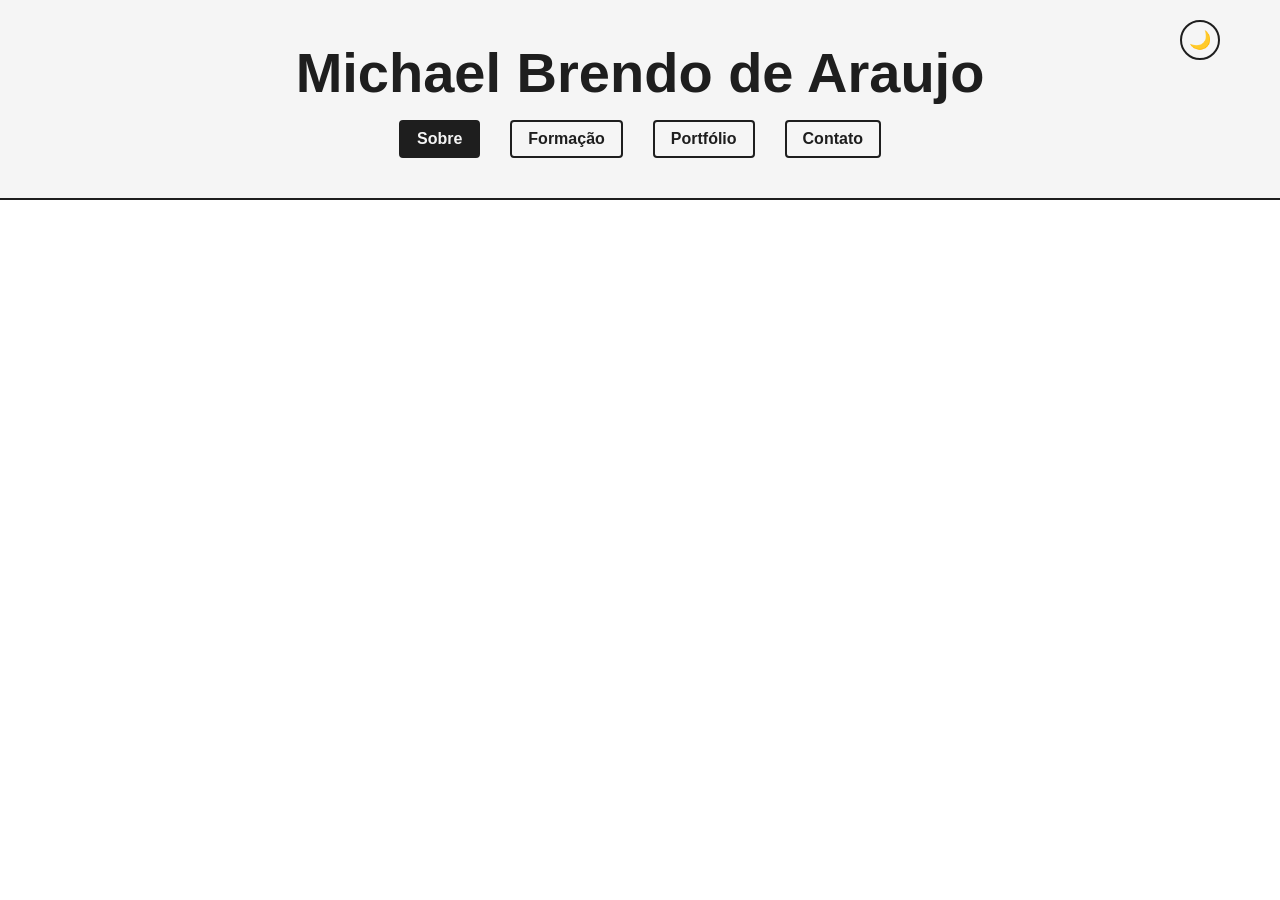
==== docs/index.html @ ba91e986 "Menu" ====
<!DOCTYPE html>
<html lang="pt-BR"> 
<head>
    <meta charset="UTF-8">
    <!-- Garante o design responsivo, fazendo o site se ajustar ao tamanho da tela do celular/monitor -->
    <meta name="viewport" content="width=device-width, initial-scale=1.0">
    <title>Sobre</title>
    
    <!-- Lê a preferência do usuário e aplica o tema escuro antes da página carregar, evitando o piscar branco na tela -->
    <script>if(localStorage.getItem('tema')==='dark')document.documentElement.classList.add('dark');</script>
    
    <!-- Vincula o arquivo CSS -->
    <link rel="stylesheet" href="../CSS/style.css">
</head>
<body>

    <!-- Div vazia que serve como espaço reservado onde o JavaScript injetará o menu -->
    <div id="menu-container"></div> 

    <!-- Carrega e executa a lógica em JavaScript, responsável por puxar o menu e gerenciar a troca de temas -->
    <script src="../JS/script.js"></script> 
    
</body>
</html>
---- CSS/style.css ----
/* Variáveis*/
:root {
    --fundo-pagina: #FFFFFF;
    --fundo-header: #F5F5F5;
    --cor-texto: #1E1E1E;
    --borda-cor: #1E1E1E;
    --fundo-hover: #1E1E1E;
    --cor-texto-hover: #f5f5f5;
    --ativo-cor-botao: #1e1e1e;
    --ativo-texto-botao: #f5f5f5;
}

/* Quando a página tiver no tema dark*/
:root.dark {
    --fundo-pagina: #121212;
    --fundo-header: #1E1E1E;
    --cor-texto: #F5F5F5;
    --borda-cor: #F5F5F5;
    --fundo-hover: #f5f5f5;
    --cor-texto-hover: #1e1e1e;
    --ativo-cor-botao: #f5f5f5;
    --ativo-texto-botao: #1e1e1e;
}

body {
    margin: 0; /* reseta a margin do navegador para 0*/
    padding: 0; /* reseta o padding do navegador para 0*/
    padding-top: 202px; /* Adiciona um espaço entre o menu, já que o menu vai ser fixo na tela */
    background-color: var(--fundo-pagina);
    color: var(--cor-texto);
    font-family: sans-serif;
    transition: background-color 0.3s, color 0.3s; /* Deixa a transição de cor suave */
}

header {
    background-color: var(--fundo-header); /* Define a cor de fundo */
    color: var(--cor-texto); /* Muda a cor do texto dentro do header  */
    text-align: center;  /* Centraliza o nome e os links no meio da tela */
    padding: 40px 20px;  /* Dá 40px de espaço em cima/baixo e 20px nas laterais */
    border-bottom: 2px solid var(--borda-cor); /* Coloca uma borda no final do menu */
    /* Força o menu a ficar fixo no topo da tela */
    position: fixed;   
    top: 0;            
    left: 0;           
    width: 100%;       
    z-index: 1000; /* Garente que o menu fique na frente de qualquer elemento*/ 
    box-sizing: border-box; /* Garante que o padding e a borda não aumentem o tamanho total do menu, evitando que ele passe da largura da tela */
}

header h1 {
    margin: 0 0 15px 0; /* Zera as margens e deixa só 15px de espaço abaixo do título */
    font-size: 3.5rem; /* Deixa o tamanho da fonte grande e destacado */
    font-family: sans-serif; /* Muda a font */
}

header nav ul {
    display: flex;  /* Ativa o Flexbox para alinhar os itens lado a lado */
    justify-content: center; /* Centraliza horizontalmente os botões no meio da barra */
    list-style: none; /* Remove o comportamento padrão de estilos da lista */
    padding: 0; /* Remove o recuo padrão que a lista tem na esquerda */
    margin: 0;  /* Remove margens padrão */
    gap: 30px;  /* Cria um espaço de 30px entre os botoes */
}

header nav a {
    color: var(--cor-texto); /* Cor dos links */
    text-decoration: none; /* Remove o sublinhado do link */
    font-family: sans-serif;  /* Muda a fonte */
    font-weight: bold; /* Deixa o texto em negrito */
    display: inline-block; /* Permite aplicar espaçamento interno (padding) no link */
    padding: 8px 16px; /* Cria o espaço interno do botão (8px cima/baixo, 16px lados) */
    border-radius: 4px; /* Deixa as bordinhas do botão levemente arredondadas */
    transition: 0.3s; /* Deixa a mudança de cor suave */
    border: 2px solid var(--borda-cor); /* Coloca uma borda nos botoes */

}

header nav a:hover {
    color: var(--cor-texto-hover); /* Muda a cor do link quando o mouse passa em cima */
    background: var(--fundo-hover); /* Muda a cor do fundo para dar contraste */
}

/* Configuração do estilo dos botoes do menu quando ele é a pagina ativa */
header nav a.ativo {
    background-color: var(--ativo-cor-botao);
    color: var(--ativo-texto-botao);            
}

/* Estilo do Botão de Alternar Tema */
#botao-tema {
    position: absolute;
    top: 20px;
    right: 60px; /* Alinha o botão no canto direito do menu */
    background: transparent;
    border: 2px solid var(--borda-cor);
    border-radius: 50%; /* Deixa o botão totalmente redondo */
    width: 40px;
    height: 40px;
    font-size: 18px;
    cursor: pointer;
    display: flex;
    align-items: center;
    justify-content: center;
    transition: 0.3s;
}

#botao-tema:hover {
    transform: scale(1.1); /* Dá um leve zoom ao passar o mouse */
}
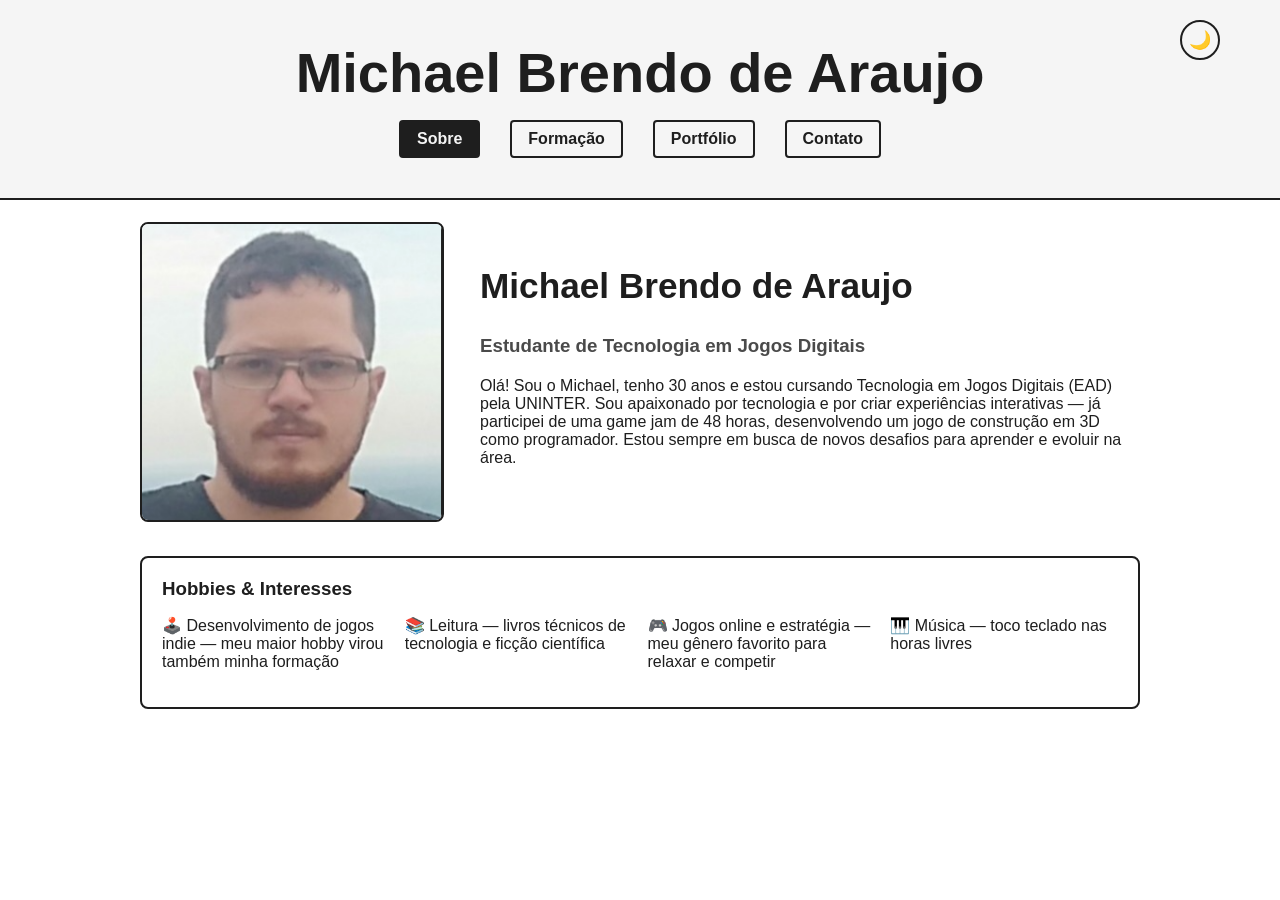
==== commit dbe13ac0: "Página sobre" ====
--- a/docs/index.html
+++ b/docs/index.html
@@ -10,15 +10,43 @@
     <script>if(localStorage.getItem('tema')==='dark')document.documentElement.classList.add('dark');</script>
     
     <!-- Vincula o arquivo CSS -->
-    <link rel="stylesheet" href="../CSS/style.css">
+    <link rel="stylesheet" href="CSS/style.css">
 </head>
 <body>
+    <main class="container-sobre">
+        <!-- Bloco de cima: Foto e Texto lado a lado -->
+        <div class="perfil-topo">
+            <!-- Lado Esquerdo: Foto/Avatar -->
+            <div class="perfil-foto">
+                <img src="Fotos/Foto.png" alt="Foto de Michael Brendo de Araujo">
+                <!-- Dica: Crie uma pasta chamada 'Fotos' dentro de docs para guardar sua imagem -->
+            </div>
+
+            <!-- Lado Direito: Texto de apresentação -->
+            <div class="perfil-texto">
+                <h2>Michael Brendo de Araujo</h2>
+                <h3>Estudante de Tecnologia em Jogos Digitais</h3>
+                <p>Olá! Sou o Michael, tenho 30 anos e estou cursando Tecnologia em Jogos Digitais (EAD) pela UNINTER. Sou apaixonado por tecnologia e por criar experiências interativas — já participei de uma game jam de 48 horas, desenvolvendo um jogo de construção em 3D como programador. Estou sempre em busca de novos desafios para aprender e evoluir na área.</p>
+            </div>
+        </div>
+
+        <!-- Bloco de baixo: Hobbies e Interesses ocupando a largura total -->
+        <div class="perfil-hobbies">
+            <h3>Hobbies & Interesses</h3>
+            <ul>
+                <li>🕹️ Desenvolvimento de jogos indie — meu maior hobby virou também minha formação</li>
+                <li>📚 Leitura — livros técnicos de tecnologia e ficção científica</li>
+                <li>🎮 Jogos online e estratégia — meu gênero favorito para relaxar e competir</li>
+                <li>🎹 Música — toco teclado nas horas livres</li>
+            </ul>
+        </div>
+    </main>
 
     <!-- Div vazia que serve como espaço reservado onde o JavaScript injetará o menu -->
     <div id="menu-container"></div> 
 
     <!-- Carrega e executa a lógica em JavaScript, responsável por puxar o menu e gerenciar a troca de temas -->
-    <script src="../JS/script.js"></script> 
+    <script src="JS/script.js"></script>
     
 </body>
 </html>
--- a/docs/CSS/style.css
+++ b/docs/CSS/style.css
@@ -0,0 +1,186 @@
+/* Variáveis*/
+:root {
+    --fundo-pagina: #FFFFFF;
+    --fundo-header: #F5F5F5;
+    --cor-texto: #1E1E1E;
+    --borda-cor: #1E1E1E;
+    --fundo-hover: #1E1E1E;
+    --cor-texto-hover: #f5f5f5;
+    --ativo-cor-botao: #1e1e1e;
+    --ativo-texto-botao: #f5f5f5;
+}
+
+/* Quando a página tiver no tema dark*/
+:root.dark {
+    --fundo-pagina: #121212;
+    --fundo-header: #1E1E1E;
+    --cor-texto: #F5F5F5;
+    --borda-cor: #F5F5F5;
+    --fundo-hover: #f5f5f5;
+    --cor-texto-hover: #1e1e1e;
+    --ativo-cor-botao: #f5f5f5;
+    --ativo-texto-botao: #1e1e1e;
+}
+
+body {
+    margin: 0; /* reseta a margin do navegador para 0*/
+    padding: 0; /* reseta o padding do navegador para 0*/
+    padding-top: 202px; /* Adiciona um espaço entre o menu, já que o menu vai ser fixo na tela */
+    background-color: var(--fundo-pagina);
+    color: var(--cor-texto);
+    font-family: sans-serif;
+    transition: background-color 0.3s, color 0.3s; /* Deixa a transição de cor suave */
+}
+
+header {
+    background-color: var(--fundo-header); /* Define a cor de fundo */
+    color: var(--cor-texto); /* Muda a cor do texto dentro do header  */
+    text-align: center;  /* Centraliza o nome e os links no meio da tela */
+    padding: 40px 20px;  /* Dá 40px de espaço em cima/baixo e 20px nas laterais */
+    border-bottom: 2px solid var(--borda-cor); /* Coloca uma borda no final do menu */
+    /* Força o menu a ficar fixo no topo da tela */
+    position: fixed;   
+    top: 0;            
+    left: 0;           
+    width: 100%;       
+    z-index: 1000; /* Garente que o menu fique na frente de qualquer elemento*/ 
+    box-sizing: border-box; /* Garante que o padding e a borda não aumentem o tamanho total do menu, evitando que ele passe da largura da tela */
+}
+
+header h1 {
+    margin: 0 0 15px 0; /* Zera as margens e deixa só 15px de espaço abaixo do título */
+    font-size: 3.5rem; /* Deixa o tamanho da fonte grande e destacado */
+    font-family: sans-serif; /* Muda a font */
+}
+
+header nav ul {
+    display: flex;  /* Ativa o Flexbox para alinhar os itens lado a lado */
+    justify-content: center; /* Centraliza horizontalmente os botões no meio da barra */
+    list-style: none; /* Remove o comportamento padrão de estilos da lista */
+    padding: 0; /* Remove o recuo padrão que a lista tem na esquerda */
+    margin: 0;  /* Remove margens padrão */
+    gap: 30px;  /* Cria um espaço de 30px entre os botoes */
+}
+
+header nav a {
+    color: var(--cor-texto); /* Cor dos links */
+    text-decoration: none; /* Remove o sublinhado do link */
+    font-family: sans-serif;  /* Muda a fonte */
+    font-weight: bold; /* Deixa o texto em negrito */
+    display: inline-block; /* Permite aplicar espaçamento interno (padding) no link */
+    padding: 8px 16px; /* Cria o espaço interno do botão (8px cima/baixo, 16px lados) */
+    border-radius: 4px; /* Deixa as bordinhas do botão levemente arredondadas */
+    transition: 0.3s; /* Deixa a mudança de cor suave */
+    border: 2px solid var(--borda-cor); /* Coloca uma borda nos botoes */
+
+}
+
+header nav a:hover {
+    color: var(--cor-texto-hover); /* Muda a cor do link quando o mouse passa em cima */
+    background: var(--fundo-hover); /* Muda a cor do fundo para dar contraste */
+}
+
+/* Configuração do estilo dos botoes do menu quando ele é a pagina ativa */
+header nav a.ativo {
+    background-color: var(--ativo-cor-botao);
+    color: var(--ativo-texto-botao);            
+}
+
+/* Estilo do Botão de Alternar Tema */
+#botao-tema {
+    position: absolute;
+    top: 20px;
+    right: 60px; /* Alinha o botão no canto direito do menu */
+    background: transparent;
+    border: 2px solid var(--borda-cor);
+    border-radius: 50%; /* Deixa o botão totalmente redondo */
+    width: 40px;
+    height: 40px;
+    font-size: 18px;
+    cursor: pointer;
+    display: flex;
+    align-items: center;
+    justify-content: center;
+    transition: 0.3s;
+}
+
+#botao-tema:hover {
+    transform: scale(1.1); /* Dá um leve zoom ao passar o mouse */
+}
+
+/* Pagina sobre */
+
+/* Container principal que segura todo o conteúdo abaixo do menu */
+.container-sobre {
+    max-width: 1000px; /* Define uma largura máxima elegante para o conteúdo */
+    margin: 0 auto;    /* Centraliza o bloco inteiro no meio da tela */
+    padding: 20px;
+    display: flex;
+    flex-direction: column;
+    gap: 30px;         /* Espaçamento vertical entre os blocos */
+}
+
+/* Flexbox para colocar a foto e o texto lado a lado */
+.perfil-topo {
+    display: flex;
+    gap: 40px;         /* Espaço entre a foto e o texto */
+    align-items: center; /* Alinha os dois verticalmente pelo meio */
+    flex-wrap: wrap;   /* Se a tela for pequena (celular), a foto fica em cima e o texto embaixo */
+}
+
+/* Estilização do bloco da foto */
+.perfil-foto {
+    flex: 1;           
+    min-width: 250px;  /* Garante que o bloco não fique espremido */
+    max-width: 300px;  /* Limita o tamanho máximo da foto */
+}
+
+.perfil-foto img {
+    width: 100%;       /* Faz a imagem ocupar todo o espaço do bloco */
+    height: auto;
+    border-radius: 8px; /* Deixa as bordas da foto levemente arredondadas */
+    border: 2px solid var(--borda-cor); /* Usa a sua variável de borda */
+}
+
+/* Estilização do bloco de texto de apresentação */
+.perfil-texto {
+    flex: 2;           /* Faz o texto ocupar mais espaço que a foto */
+    min-width: 300px;
+}
+
+.perfil-texto h2 {
+    margin-top: 0;
+    font-size: 2.2rem;
+}
+
+.perfil-texto h3 {
+    color: var(--cor-texto);
+    opacity: 0.8;      /* Deixa a profissão ligeiramente mais suave */
+    margin-bottom: 20px;
+}
+
+/* Estilização do bloco inferior (Hobbies) */
+.perfil-hobbies {
+    width: 100%;
+    padding: 20px;
+    border: 2px solid var(--borda-cor);
+    border-radius: 8px;
+    box-sizing: border-box;
+}
+
+.perfil-hobbies h3 {
+    margin-top: 0;
+    margin-bottom: 15px;
+}
+
+.perfil-hobbies ul {
+    list-style: none;  /* Remove as bolinhas padrão */
+    padding: 0;
+    display: grid;     /* Organiza os hobbies em colunas modernas */
+    grid-template-columns: repeat(auto-fit, minmax(200px, 1fr));
+    gap: 15px;
+}
+
+.perfil-hobbies li {
+    font-weight: 500;
+}
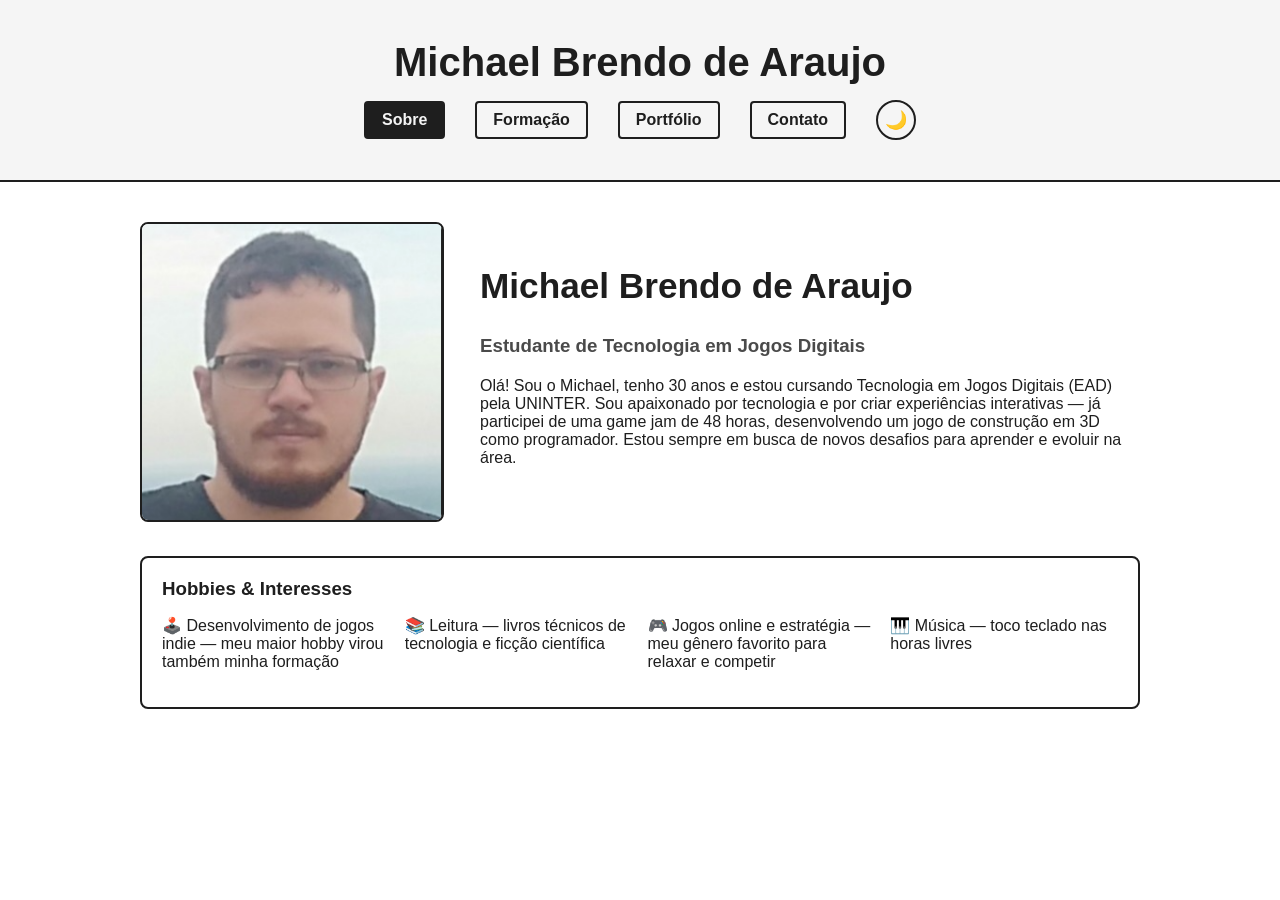
==== commit f9c53110: "V 0.8" ====
--- a/docs/index.html
+++ b/docs/index.html
@@ -1,28 +1,36 @@
 <!DOCTYPE html>
 <html lang="pt-BR"> 
 <head>
+    <!-- Define a codificação padrão de caracteres, permitindo acentos e caracteres especiais -->
     <meta charset="UTF-8">
-    <!-- Garante o design responsivo, fazendo o site se ajustar ao tamanho da tela do celular/monitor -->
+    
+    <!-- Garante a responsividade mobile, forçando o layout a se adaptar à largura de qualquer tela -->
     <meta name="viewport" content="width=device-width, initial-scale=1.0">
-    <title>Sobre</title>
     
-    <!-- Lê a preferência do usuário e aplica o tema escuro antes da página carregar, evitando o piscar branco na tela -->
+    <title>Sobre - Meu Portfólio</title>
+    
+    <!-- ANTI-FLASH SCRIPT: Lê a escolha do usuário no localStorage e aplica o tema escuro antes de renderizar a página, evitando o flash branco na tela -->
     <script>if(localStorage.getItem('tema')==='dark')document.documentElement.classList.add('dark');</script>
     
-    <!-- Vincula o arquivo CSS -->
+    <!-- Vínculo com o arquivo CSS central que armazena toda a identidade visual do projeto -->
     <link rel="stylesheet" href="CSS/style.css">
 </head>
 <body>
+
+    <!-- CONTAINER DO MENU: Espaço reservado onde a função 'carregarMenu' do JavaScript injetará o menu.html -->
+    <div id="menu-container"></div> 
+
+    <!-- CONTEÚDO PRINCIPAL: Seção dedicada à apresentação profissional e pessoal -->
     <main class="container-sobre">
-        <!-- Bloco de cima: Foto e Texto lado a lado -->
+        
+        <!-- BLOCO SUPERIOR: Organização em Flexbox para alinhar foto e texto lado a lado -->
         <div class="perfil-topo">
-            <!-- Lado Esquerdo: Foto/Avatar -->
+            <!-- Lado Esquerdo: Área dedicada à imagem de perfil do profissional -->
             <div class="perfil-foto">
                 <img src="Fotos/Foto.png" alt="Foto de Michael Brendo de Araujo">
-                <!-- Dica: Crie uma pasta chamada 'Fotos' dentro de docs para guardar sua imagem -->
             </div>
 
-            <!-- Lado Direito: Texto de apresentação -->
+            <!-- Lado Direito: Caixa de texto com títulos de cargo e biografia acadêmica -->
             <div class="perfil-texto">
                 <h2>Michael Brendo de Araujo</h2>
                 <h3>Estudante de Tecnologia em Jogos Digitais</h3>
@@ -30,7 +38,7 @@
             </div>
         </div>
 
-        <!-- Bloco de baixo: Hobbies e Interesses ocupando a largura total -->
+        <!-- BLOCO INFERIOR: Grid de Hobbies e interesses para humanizar o perfil profissional -->
         <div class="perfil-hobbies">
             <h3>Hobbies & Interesses</h3>
             <ul>
@@ -42,11 +50,7 @@
         </div>
     </main>
 
-    <!-- Div vazia que serve como espaço reservado onde o JavaScript injetará o menu -->
-    <div id="menu-container"></div> 
-
-    <!-- Carrega e executa a lógica em JavaScript, responsável por puxar o menu e gerenciar a troca de temas -->
-    <script src="JS/script.js"></script>
-    
+    <!-- Chamada do script responsável por ativar a dinâmica das páginas, menus e validações -->
+    <script src="JS/script.js"></script> 
 </body>
 </html>
--- a/docs/CSS/style.css
+++ b/docs/CSS/style.css
@@ -8,6 +8,11 @@
     --cor-texto-hover: #f5f5f5;
     --ativo-cor-botao: #1e1e1e;
     --ativo-texto-botao: #f5f5f5;
+    /* Variáveis de Destaque Colorido Modo Claro */
+    --cor-faixa-verde: #0d5c46;
+    --cor-card-roxo: #4b369d;
+    --cor-badge-marrom: #7a2a16;
+    --texto-coloridos: #FFFFFF;
 }
 
 /* Quando a página tiver no tema dark*/
@@ -20,6 +25,13 @@
     --cor-texto-hover: #1e1e1e;
     --ativo-cor-botao: #f5f5f5;
     --ativo-texto-botao: #1e1e1e;
+
+    /* Variáveis de Destaque Colorido Modo Escuro */
+    /* Tons ligeiramente mais escuros ou opacos para não agredir os olhos no escuro */
+    --cor-faixa-verde: #083b2d;
+    --cor-card-roxo: #2d1f66;
+    --cor-badge-marrom: #4e190d;
+    --texto-coloridos: #F5F5F5;
 }
 
 body {
@@ -48,9 +60,10 @@
 }
 
 header h1 {
-    margin: 0 0 15px 0; /* Zera as margens e deixa só 15px de espaço abaixo do título */
-    font-size: 3.5rem; /* Deixa o tamanho da fonte grande e destacado */
+    margin: 0 auto 15px auto;
+    font-size: 2.5rem; /* Deixa o tamanho da fonte grande e destacado */
     font-family: sans-serif; /* Muda a font */
+    max-width: 1000px; /* Limita a largura máxima do título */
 }
 
 header nav ul {
@@ -58,8 +71,10 @@
     justify-content: center; /* Centraliza horizontalmente os botões no meio da barra */
     list-style: none; /* Remove o comportamento padrão de estilos da lista */
     padding: 0; /* Remove o recuo padrão que a lista tem na esquerda */
-    margin: 0;  /* Remove margens padrão */
+    margin: 0 auto;  /* Remove margens padrão */
     gap: 30px;  /* Cria um espaço de 30px entre os botoes */
+    align-items: center; /* Garante que o botão redondo e os botões de texto fiquem perfeitamente alinhados na mesma linha horizontal */
+    max-width: 1000px; /* Limita a largura máxima */
 }
 
 header nav a {
@@ -88,12 +103,9 @@
 
 /* Estilo do Botão de Alternar Tema */
 #botao-tema {
-    position: absolute;
-    top: 20px;
-    right: 60px; /* Alinha o botão no canto direito do menu */
     background: transparent;
     border: 2px solid var(--borda-cor);
-    border-radius: 50%; /* Deixa o botão totalmente redondo */
+    border-radius: 50%;
     width: 40px;
     height: 40px;
     font-size: 18px;
@@ -102,6 +114,7 @@
     align-items: center;
     justify-content: center;
     transition: 0.3s;
+    box-sizing: border-box;
 }
 
 #botao-tema:hover {
@@ -184,3 +197,406 @@
 .perfil-hobbies li {
     font-weight: 500;
 }
+
+/* --- ESTILOS EXCLUSIVOS PARA TELAS DE CELULAR --- */
+@media (max-width: 600px) {
+    
+    /* Remove o espaçamento fixo do topo. O menu sticky vai se posicionar sozinho naturalmente */
+    body {
+        padding-top: 0; 
+    }
+
+    /* Muda o cabeçalho para sticky. Ele vai ocupar o espaço real e grudar ao rolar, sem flutuar ou cobrir nada */
+    header {
+        position: sticky;   /* Muda de fixed para sticky */
+        padding: 20px 10px; /* Diminui o espaço interno para sobrar tela */
+    }
+
+    /* Diminui a fonte do título principal para caber em menos linhas */
+    header h1 {
+        font-size: 1.8rem; /* Fonte compacta e elegante para celular */
+        margin-bottom: 15px;
+    }
+
+    /* Ajusta a barra de botões para caber perfeitamente de um lado ao outro */
+    header nav ul {
+        gap: 8px; /* Reduz drasticamente o espaço de 30px para 8px entre os botões */
+        flex-wrap: wrap; /* Caso a tela seja muito fina, os botões quebram linha sem sumir */
+    }
+
+    /* Diminui o tamanho e o espaçamento interno de cada botão individual */
+    header nav a {
+        padding: 6px 10px; /* Botões um pouco menores e mais fáceis de encaixar */
+        font-size: 0.9rem; /* Diminui ligeiramente o texto do botão */
+    }
+}
+
+#menu-container {
+    order: -1; /* Se o body virar flex, joga o menu para o início de tudo */
+}
+
+main {
+    order: 1;  /* Garante que o conteúdo principal venha depois do menu */
+}
+
+@media (max-width: 600px) {
+    body {
+        display: flex;
+        flex-direction: column; /* No celular, força o body a se comportar como uma pilha vertical */
+    }
+}
+
+/* --- PÁGINA DE PORTFÓLIO --- */
+
+.container-portfolio {
+    max-width: 1000px;
+    margin: 0 auto;
+    padding: 20px;
+}
+
+.container-portfolio h2 {
+    font-size: 2.2rem;
+    margin-bottom: 30px;
+    text-align: center;
+}
+
+/* Card customizado para um projeto exclusivo */
+.card-projeto-unico {
+    max-width: 800px; /* Garante que o card fique largo e imponente no PC */
+    margin: 0 auto;   /* Centraliza o card perfeitamente na tela */
+    border: 2px solid var(--borda-cor);
+    border-radius: 12px; 
+    padding: 25px;    /* Espaço interno ligeiramente maior para dar conforto visual */
+    background-color: var(--fundo-header); 
+    display: flex;
+    flex-direction: column; 
+    gap: 20px; 
+    box-sizing: border-box;
+    transition: transform 0.3s ease;
+}
+
+.card-projeto-unico:hover {
+    transform: translateY(-3px); /* Leve efeito ao passar o mouse */
+}
+
+/* Imagem de capa expandida */
+.projeto-capa {
+    width: 100%;
+    overflow: hidden;
+    border-radius: 8px;
+    border: 1px solid var(--borda-cor);
+}
+
+.projeto-capa img {
+    width: 100%;
+    height: auto;
+    display: block;
+}
+
+
+.projeto-cabecalho {
+    background-color: var(--fundo-pagina); /* Usa a cor de fundo invertida para criar o bloco de destaque */
+    padding: 12px 15px;
+    border-radius: 6px;
+    border: 1px solid var(--borda-cor); /* Cria uma bordinha sutil ao redor do título e tags */
+}
+
+/* Título e Tags */
+.projeto-cabecalho h3 {
+    margin: 0 0 5px 0;
+    font-size: 1.6rem; /* Título um pouco maior para destacar */
+}
+
+.projeto-tag {
+    font-size: 0.9rem;
+    opacity: 0.75;
+    font-weight: bold;
+}
+
+/* Descrição Curta (Adicionado o texto real do jogo) */
+.projeto-descricao {
+    margin: 0;
+    font-size: 1.05rem;
+    line-height: 1.6;
+}
+
+/* Área do Botão Único */
+.projeto-botoes {
+    display: flex;
+    width: 100%;
+    margin-top: 10px;
+}
+
+.botao-projeto {
+    width: 100%; 
+    text-align: center;
+    text-decoration: none;
+    font-weight: bold;
+    padding: 14px; /* Botão mais alto e fácil de clicar, estilo itch.io */
+    font-size: 1rem;
+    border-radius: 6px;
+    border: 2px solid var(--borda-cor);
+    transition: 0.2s;
+}
+
+/* Botão Principal Estilizado com as suas variáveis */
+.botao-projeto.primary {
+    background-color: var(--ativo-cor-botao);
+    color: var(--ativo-texto-botao);
+}
+
+.botao-projeto.primary:hover {
+    background-color: var(--fundo-pagina);
+    color: var(--cor-texto);
+}
+
+/* --- PÁGINA DE FORMAÇÃO --- */
+
+.container-formacao {
+    max-width: 1000px;
+    margin: 0 auto;
+    padding: 20px;
+    display: flex;
+    flex-direction: column;
+    gap: 40px; /* Espaço saudável entre as seções */
+}
+
+.secao-formacao h2 {
+    font-size: 2.2rem;
+    margin-bottom: 20px;
+    text-align: center;
+}
+
+/* Divisórias de Títulos do Wireframe */
+.divisoria-titulo {
+    text-align: center;
+    padding: 10px;
+    border-radius: 6px;
+    margin-bottom: 20px;
+    border: 2px solid var(--borda-cor);
+}
+
+/* Corrigido para H2: Herda a cor adaptável clara ou escura */
+.divisoria-titulo h2 { 
+    margin: 0;
+    font-size: 1.2rem;
+    color: var(--texto-coloridos); 
+}
+
+/* Uso correto das variáveis do tema */
+.divisoria-titulo.verde { background-color: var(--cor-faixa-verde); }
+.divisoria-titulo.marrom { background-color: var(--cor-badge-marrom); }
+
+/* Camada 1: Card Principal (Estilo do projeto único) */
+.card-formacao-principal {
+    max-width: 800px;
+    margin: 0 auto;
+    border: 2px solid var(--borda-cor);
+    border-radius: 12px;
+    padding: 30px;
+    background-color: var(--fundo-header);
+    text-align: center;
+    box-sizing: border-box;
+}
+.card-formacao-principal h3 {
+    margin: 0 0 10px 0;
+    font-size: 1.8rem;
+}
+.card-formacao-principal .instituicao {
+    font-size: 1.2rem;
+    margin: 0 0 10px 0;
+    opacity: 0.9;
+}
+.card-formacao-principal .status-ano {
+    font-size: 0.95rem;
+    font-weight: bold;
+    opacity: 0.75;
+}
+
+/* Camada 2: Grid de Certificações */
+.grid-certificacoes {
+    display: grid;
+    grid-template-columns: repeat(auto-fit, minmax(240px, 1fr));
+    gap: 20px;
+}
+
+.card-certificacao {
+    border: 2px solid var(--borda-cor);
+    border-radius: 12px;
+    padding: 20px;
+    background-color: var(--cor-card-roxo); /* Usando variável dinâmica */
+    color: var(--texto-coloridos);
+    text-align: center;
+    box-sizing: border-box;
+    transition: transform 0.2s;
+}
+.card-certificacao:hover {
+    transform: scale(1.03);
+}
+
+/* Corrigido para H3: Mantém o título do curso harmonioso no grid */
+.card-certificacao h3 { 
+    margin: 0 0 8px 0;
+    font-size: 1.2rem;
+}
+.card-certificacao p {
+    margin: 0;
+    font-size: 0.95rem;
+    opacity: 0.85;
+}
+
+/* Camada 3: Idiomas (Flexbox) */
+.lista-idiomas {
+    list-style: none;
+    padding: 0;
+    margin: 0;
+    display: flex;
+    gap: 20px;
+    justify-content: center;
+    flex-wrap: wrap;
+}
+
+.badge-idioma {
+    flex: 1;
+    min-width: 250px;
+    max-width: 400px;
+    text-align: center;
+    padding: 15px;
+    border-radius: 30px; /* Bordas totalmente ovais igual ao desenho */
+    border: 2px solid var(--borda-cor);
+    background-color: var(--cor-badge-marrom); /* Usando variável dinâmica */
+    color: var(--texto-coloridos);
+    font-weight: bold;
+    box-sizing: border-box;
+}
+
+/* Barra Opcional de Habilidades */
+.barra-habilidades {
+    width: 100%;
+    padding: 15px;
+    border-radius: 6px;
+    border: 2px solid var(--borda-cor);
+    background-color: var(--fundo-header);
+    text-align: center;
+    font-size: 1rem;
+    box-sizing: border-box;
+}
+
+/* --- PÁGINA DE CONTATO --- */
+
+.container-contato {
+    max-width: 1000px;
+    margin: 0 auto;
+    padding: 20px;
+}
+
+.container-contato h2 {
+    font-size: 2.2rem;
+    margin-bottom: 30px;
+    text-align: center;
+}
+
+/* Estrutura do Formulário Centrado */
+.formulario-contato {
+    max-width: 600px; /* Largura perfeita para não esticar demais no PC */
+    margin: 0 auto;
+    display: flex;
+    flex-direction: column;
+    gap: 20px;
+}
+
+/* Blocos de Campos (Labels e Inputs) */
+.grupo-campo {
+    display: flex;
+    flex-direction: column;
+    gap: 8px;
+}
+
+.grupo-campo label {
+    font-weight: bold;
+    font-size: 1rem;
+}
+
+/* Inputs e Textarea Estilizados com as variáveis do tema */
+.grupo-campo input,
+.grupo-campo textarea {
+    width: 100%;
+    padding: 12px;
+    font-size: 1rem;
+    border: 2px solid var(--borda-cor);
+    border-radius: 6px;
+    background-color: var(--fundo-header);
+    color: var(--cor-texto);
+    box-sizing: border-box;
+    font-family: sans-serif;
+    transition: border-color 0.2s;
+}
+
+.grupo-campo textarea {
+    resize: vertical; /* Permite esticar o campo apenas para baixo */
+}
+
+/* Remove contornos feios ao focar e usa o destaque do hover */
+.grupo-campo input:focus,
+.grupo-campo textarea:focus {
+    outline: none;
+    border-color: var(--cor-texto-hover);
+}
+
+/* Caixa de Feedback (Erro ou Sucesso) */
+.mensagem-feedback {
+    display: none; /* Oculta por padrão */
+    padding: 12px;
+    border-radius: 6px;
+    text-align: center;
+    font-weight: bold;
+    font-size: 0.95rem;
+    border: 2px solid transparent;
+}
+
+/* Classes controladas pelo JavaScript */
+.mensagem-feedback.visivel {
+    display: block; /* Faz aparecer na tela */
+}
+
+.mensagem-feedback.erro {
+    background-color: #fce8e6;
+    border-color: #ea4335;
+    color: #c5221f;
+}
+
+.mensagem-feedback.sucesso {
+    background-color: #e6f4ea;
+    border-color: #34a853;
+    color: #137333;
+}
+
+/* Ajuste automático para o feedback combinar com o Dark Mode */
+:root.dark .mensagem-feedback.erro {
+    background-color: #2c1514;
+    color: #f28b82;
+}
+:root.dark .mensagem-feedback.sucesso {
+    background-color: #0f2416;
+    color: #81c995;
+}
+
+/* Botão de Enviar (Usa o mesmo estilo primário do portfólio) */
+.botao-enviar {
+    width: 100%;
+    padding: 14px;
+    font-size: 1rem;
+    font-weight: bold;
+    border: 2px solid var(--borda-cor);
+    border-radius: 6px;
+    cursor: pointer;
+    background-color: var(--ativo-cor-botao);
+    color: var(--ativo-texto-botao);
+    transition: 0.2s;
+}
+
+.botao-enviar:hover {
+    background-color: var(--fundo-pagina);
+    color: var(--cor-texto);
+}
+
